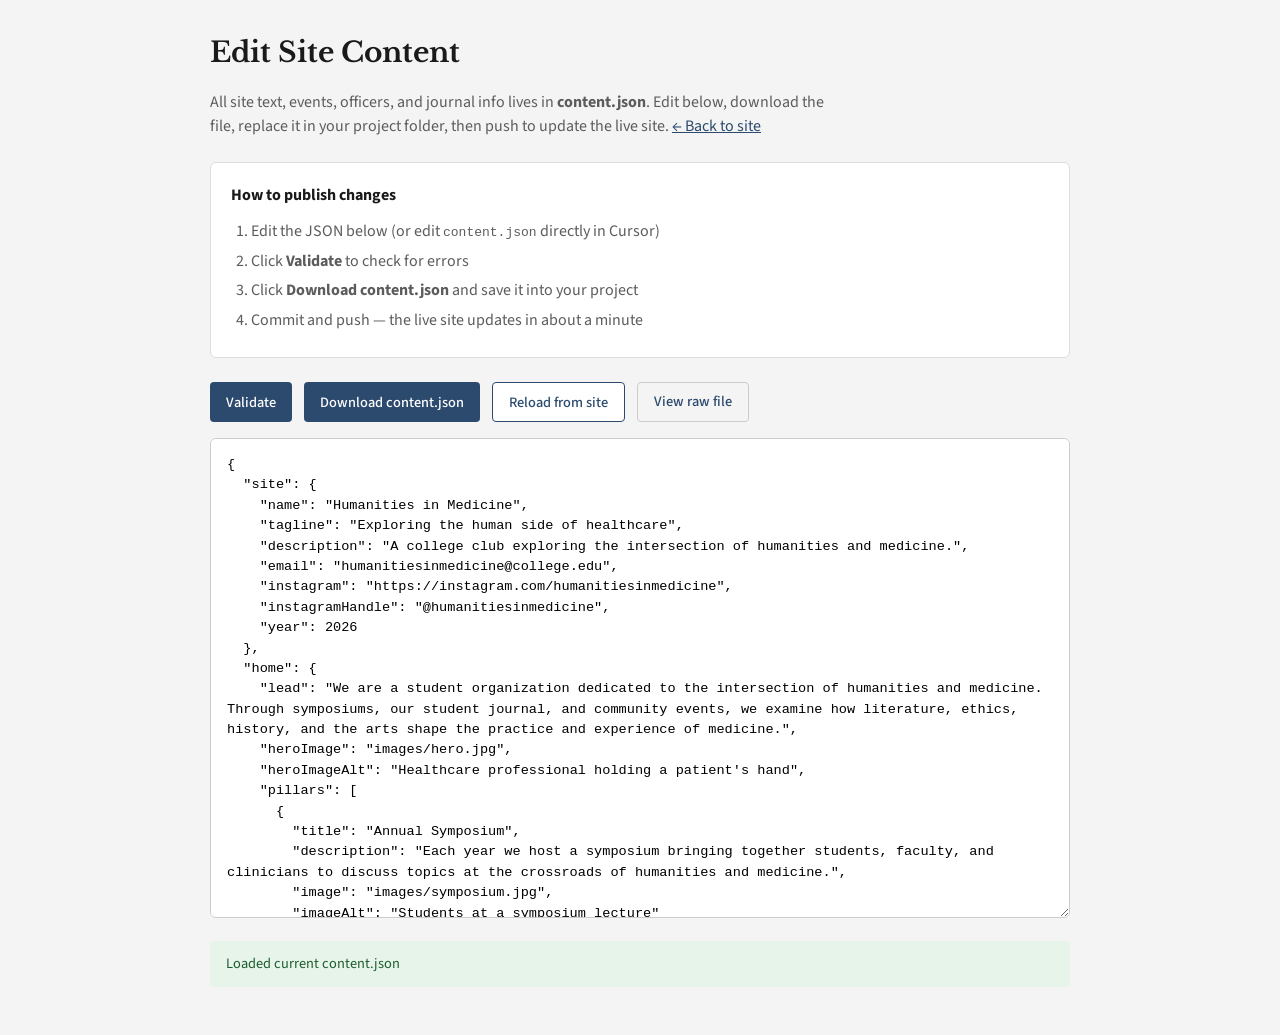
==== edit.html @ b10e2b77 "Initial commit: Humanities in Medicine club website Static site with content.json for easy editing, " ====
<!DOCTYPE html>
<html lang="en">
<head>
  <meta charset="UTF-8">
  <meta name="viewport" content="width=device-width, initial-scale=1.0">
  <title>Edit Site Content — Humanities in Medicine</title>
  <link rel="preconnect" href="https://fonts.googleapis.com">
  <link rel="preconnect" href="https://fonts.gstatic.com" crossorigin>
  <link href="https://fonts.googleapis.com/css2?family=Source+Sans+3:wght@400;500;600&family=Libre+Baskerville:wght@700&display=swap" rel="stylesheet">
  <style>
    * { box-sizing: border-box; }
    body {
      margin: 0;
      font-family: "Source Sans 3", sans-serif;
      background: #f4f4f4;
      color: #1a1a1a;
      line-height: 1.5;
    }
    .wrap {
      max-width: 900px;
      margin: 0 auto;
      padding: 2rem 1.25rem 3rem;
    }
    h1 {
      font-family: "Libre Baskerville", serif;
      font-size: 1.75rem;
      margin: 0 0 0.5rem;
    }
    .intro {
      color: #5c5c5c;
      margin-bottom: 1.5rem;
      max-width: 40rem;
    }
    .intro a { color: #2c4a6e; }
    .toolbar {
      display: flex;
      flex-wrap: wrap;
      gap: 0.75rem;
      margin-bottom: 1rem;
    }
    button, .btn-link {
      font-family: inherit;
      font-size: 0.9rem;
      font-weight: 500;
      padding: 0.5rem 1rem;
      border-radius: 4px;
      cursor: pointer;
      text-decoration: none;
      display: inline-block;
    }
    button {
      background: #2c4a6e;
      color: #fff;
      border: none;
    }
    button:hover { background: #1e3550; }
    button.secondary {
      background: #fff;
      color: #2c4a6e;
      border: 1px solid #2c4a6e;
    }
    .btn-link {
      background: transparent;
      color: #2c4a6e;
      border: 1px solid #ccc;
    }
    textarea {
      width: 100%;
      min-height: 480px;
      font-family: ui-monospace, monospace;
      font-size: 0.85rem;
      padding: 1rem;
      border: 1px solid #ccc;
      border-radius: 6px;
      resize: vertical;
      line-height: 1.5;
    }
    .status {
      margin-top: 1rem;
      padding: 0.75rem 1rem;
      border-radius: 4px;
      font-size: 0.9rem;
      display: none;
    }
    .status.ok { display: block; background: #e6f4ea; color: #1e5c2e; }
    .status.err { display: block; background: #fde8e8; color: #8b3a3a; }
    .steps {
      background: #fff;
      border: 1px solid #ddd;
      border-radius: 6px;
      padding: 1.25rem;
      margin-bottom: 1.5rem;
    }
    .steps h2 {
      font-size: 1rem;
      margin: 0 0 0.75rem;
    }
    .steps ol {
      margin: 0;
      padding-left: 1.25rem;
      color: #5c5c5c;
    }
    .steps li { margin-bottom: 0.35rem; }
  </style>
</head>
<body>
  <div class="wrap">
    <h1>Edit Site Content</h1>
    <p class="intro">
      All site text, events, officers, and journal info lives in <strong>content.json</strong>.
      Edit below, download the file, replace it in your project folder, then push to update the live site.
      <a href="index.html">← Back to site</a>
    </p>

    <div class="steps">
      <h2>How to publish changes</h2>
      <ol>
        <li>Edit the JSON below (or edit <code>content.json</code> directly in Cursor)</li>
        <li>Click <strong>Validate</strong> to check for errors</li>
        <li>Click <strong>Download content.json</strong> and save it into your project</li>
        <li>Commit and push — the live site updates in about a minute</li>
      </ol>
    </div>

    <div class="toolbar">
      <button type="button" id="validate-btn">Validate</button>
      <button type="button" id="download-btn">Download content.json</button>
      <button type="button" class="secondary" id="reload-btn">Reload from site</button>
      <a href="content.json" class="btn-link" target="_blank" rel="noopener">View raw file</a>
    </div>

    <textarea id="editor" spellcheck="false"></textarea>
    <div id="status" class="status"></div>
  </div>

  <script>
    const editor = document.getElementById("editor");
    const status = document.getElementById("status");

    function showStatus(msg, ok) {
      status.textContent = msg;
      status.className = "status " + (ok ? "ok" : "err");
    }

    async function loadContent() {
      const res = await fetch("content.json");
      const text = await res.text();
      try {
        editor.value = JSON.stringify(JSON.parse(text), null, 2);
        showStatus("Loaded current content.json", true);
      } catch {
        editor.value = text;
        showStatus("Loaded file (could not format JSON)", false);
      }
    }

    document.getElementById("validate-btn").addEventListener("click", () => {
      try {
        JSON.parse(editor.value);
        showStatus("Valid JSON — ready to download and publish.", true);
      } catch (e) {
        showStatus("Invalid JSON: " + e.message, false);
      }
    });

    document.getElementById("download-btn").addEventListener("click", () => {
      try {
        JSON.parse(editor.value);
      } catch (e) {
        showStatus("Fix JSON errors before downloading: " + e.message, false);
        return;
      }
      const blob = new Blob([editor.value], { type: "application/json" });
      const a = document.createElement("a");
      a.href = URL.createObjectURL(blob);
      a.download = "content.json";
      a.click();
      URL.revokeObjectURL(a.href);
      showStatus("Downloaded! Replace content.json in your project and push to update the live site.", true);
    });

    document.getElementById("reload-btn").addEventListener("click", loadContent);

    loadContent();
  </script>
</body>
</html>
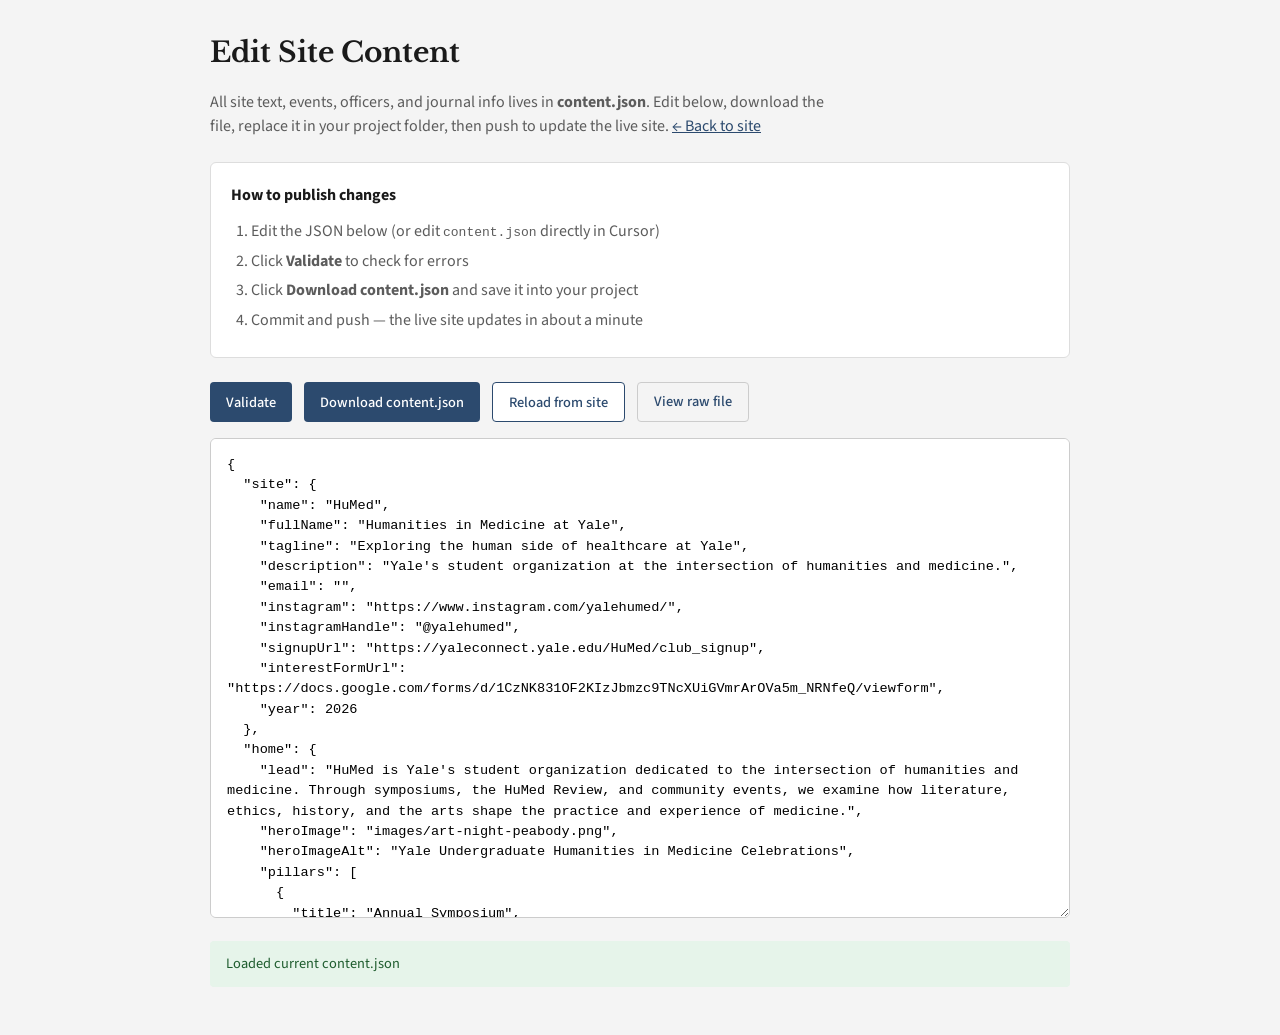
==== commit 09048a6d: "Fix image loading on GitHub Pages and compress event photos Resolve asset paths for the project subd" ====
--- a/edit.html
+++ b/edit.html
@@ -2,6 +2,18 @@
 <html lang="en">
 <head>
   <meta charset="UTF-8">
+  <script>
+    (function () {
+      var parts = location.pathname.split("/").filter(Boolean);
+      var i = parts.indexOf("humanities-in-medicine");
+      if (i !== -1) {
+        var href = "/" + parts.slice(0, i + 1).join("/") + "/";
+        var base = document.createElement("base");
+        base.href = href;
+        document.head.prepend(base);
+      }
+    })();
+  </script>
   <meta name="viewport" content="width=device-width, initial-scale=1.0">
   <title>Edit Site Content — Humanities in Medicine</title>
   <link rel="preconnect" href="https://fonts.googleapis.com">
